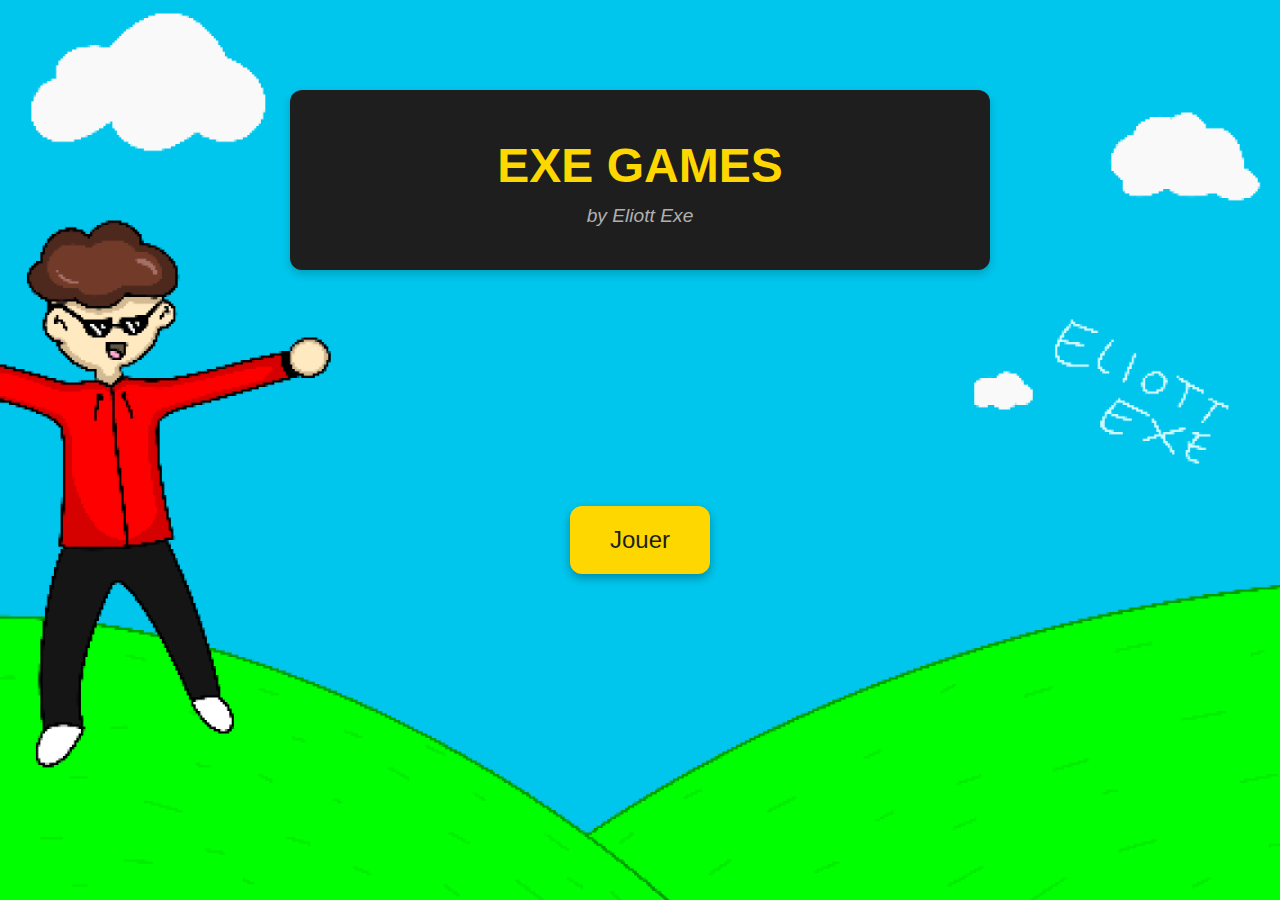
==== index.html @ 991b6eba "Update index.html" ====
<!DOCTYPE html>
<html lang="en">
<head>
    <meta charset="UTF-8">
    <meta name="viewport" content="width=device-width, initial-scale=1.0">
    <title>Exe Games - Home</title>
    <link rel="stylesheet" href="home.css">
</head>
<body>
    <header>
        <h1>Exe Games</h1>
        <p>by Eliott Exe</p>
    </header>

    <!-- Bouton jouer -->
    <div id="play-container">
        <button id="play-button">Jouer</button>
    </div>

    <!-- Lien vers les jeux -->
    <main id="game-section" class="hidden">
        <section>
            <h3>Exe Games (Original)</h3>
            <a href="Jeux/EvenMore/index.html">Even More</a>
        </section>
    </main>

    <audio id="background-music" loop>
        <source src="Musiques/home.mp3" type="audio/mpeg">
    </audio>

    <script>
        const playButton = document.getElementById("play-button");
        const gameSection = document.getElementById("game-section");
        const music = document.getElementById("background-music");

        playButton.addEventListener("click", () => {
            // Lancer la musique
            music.play();

            // Afficher les jeux avec une animation
            gameSection.classList.remove("hidden");
            gameSection.classList.add("fade-in");

            // Masquer le bouton "Jouer"
            playButton.parentElement.style.display = "none";
        });
    </script>
</body>
</html>
---- home.css ----
/* Global Styles */
* {
    margin: 0;
    padding: 0;
    box-sizing: border-box;
    font-family: 'Segoe UI', Tahoma, Geneva, Verdana, sans-serif;
}

body {
    background-image: url('Images/background0.png');
    background-size: cover;
    background-repeat: no-repeat;
    background-position: center;
    background-attachment: fixed; /* Permet d'éviter les coupures sur petits écrans */
    color: #E0E0E0;
    font-size: 16px;
    line-height: 1.5;
    display: flex;
    flex-direction: column;
    justify-content: center;
    align-items: center;
    min-height: 100vh;
    padding: 20px;
}

h1, h3 {
    font-family: 'Roboto', sans-serif;
    font-weight: 700;
}

/* Header */
header {
    text-align: center;
    background-color: #1E1E1E;
    border-radius: 12px;
    padding: 40px 20px;
    width: 100%;
    max-width: 700px;
    box-shadow: 0 4px 10px rgba(0, 0, 0, 0.2);
}

header h1 {
    font-size: 3rem;
    color: #FFD700;
    text-transform: uppercase;
}

header p {
    font-size: 1.2rem;
    color: #B0B0B0;
    font-style: italic;
}

/* Links Section */
#link {
    display: flex;
    justify-content: center;
    gap: 30px;
    margin-top: 30px;
}

#link a {
    display: block;
    transition: transform 0.3s ease, box-shadow 0.3s ease;
}

#link img {
    width: 60px;
    height: 60px;
    border-radius: 50%;
    object-fit: cover;
    transition: transform 0.3s ease, box-shadow 0.3s ease;
}

#link img:hover {
    transform: scale(1.1);
    box-shadow: 0 0 15px rgba(255, 215, 0, 0.7);
}

/* Main Content */
main {
    display: flex;
    flex-direction: column;
    gap: 40px;
    margin-top: 50px;
    width: 100%;
    max-width: 900px;
}

section {
    background-color: #1E1E1E;
    border-radius: 8px;
    padding: 30px;
    box-shadow: 0 4px 10px rgba(0, 0, 0, 0.2);
}

section h3 {
    font-size: 2rem;
    color: #FFD700;
    margin-bottom: 15px;
    text-transform: uppercase;
    letter-spacing: 2px;
}

section a {
    display: block;
    font-size: 1.2rem;
    color: #E0E0E0;
    text-decoration: none;
    padding: 10px 0;
    text-align: center;
    transition: color 0.3s ease, padding-left 0.3s ease;
}

section a:hover {
    color: #FFD700;
    padding-left: 10px;
    text-shadow: 0 0 5px rgba(255, 215, 0, 0.8);
}

/* Masquer initialement la section des jeux */
.hidden {
    display: none;
}

/* Animation pour l'affichage des jeux */
.fade-in {
    animation: fadeIn 1s ease-in-out forwards;
}

@keyframes fadeIn {
    0% {
        opacity: 0;
        transform: translateY(20px);
    }
    100% {
        opacity: 1;
        transform: translateY(0);
    }
}

/* Styles pour le bouton "Jouer" */
#play-container {
    display: flex;
    justify-content: center;
    align-items: center;
    min-height: 60vh; /* Utilisation de min-height pour éviter les problèmes sur petits écrans */
    width: 100%;
}

#play-button {
    background-color: #FFD700;
    color: #1E1E1E;
    font-size: 1.5rem;
    padding: 20px 40px;
    border: none;
    border-radius: 12px;
    cursor: pointer;
    transition: transform 0.3s ease, background-color 0.3s ease, box-shadow 0.3s ease;
    box-shadow: 0 4px 10px rgba(0, 0, 0, 0.3);
}

#play-button:hover {
    background-color: #E0E0E0;
    color: #FFD700;
    transform: scale(1.1);
    box-shadow: 0 4px 15px rgba(255, 215, 0, 0.7);
}

#play-button:focus {
    outline: none;
    box-shadow: 0 0 10px rgba(255, 215, 0, 1);
}

/* Responsive Design */

/* Tablettes et petits écrans */
@media (max-width: 768px) {
    header {
        padding: 30px 15px;
    }

    header h1 {
        font-size: 2.5rem;
    }

    #link {
        flex-wrap: wrap;
        gap: 20px;
    }

    main {
        margin-top: 30px;
    }

    section {
        padding: 20px;
    }

    section h3 {
        font-size: 1.8rem;
    }

    section a {
        font-size: 1.1rem;
    }

    #play-button {
        font-size: 1.3rem;
        padding: 18px 36px;
    }
}

/* Smartphones et très petits écrans */
@media (max-width: 480px) {
    header {
        padding: 20px 10px;
    }

    header h1 {
        font-size: 2rem;
    }

    header p {
        font-size: 1rem;
    }

    #play-button {
        font-size: 1.2rem;
        padding: 15px 30px;
    }

    section {
        padding: 15px;
    }

    section h3 {
        font-size: 1.5rem;
    }

    section a {
        font-size: 1rem;
    }

    #play-container {
        min-height: 50vh; /* Réduction pour éviter que le bouton prenne trop de place */
    }
}
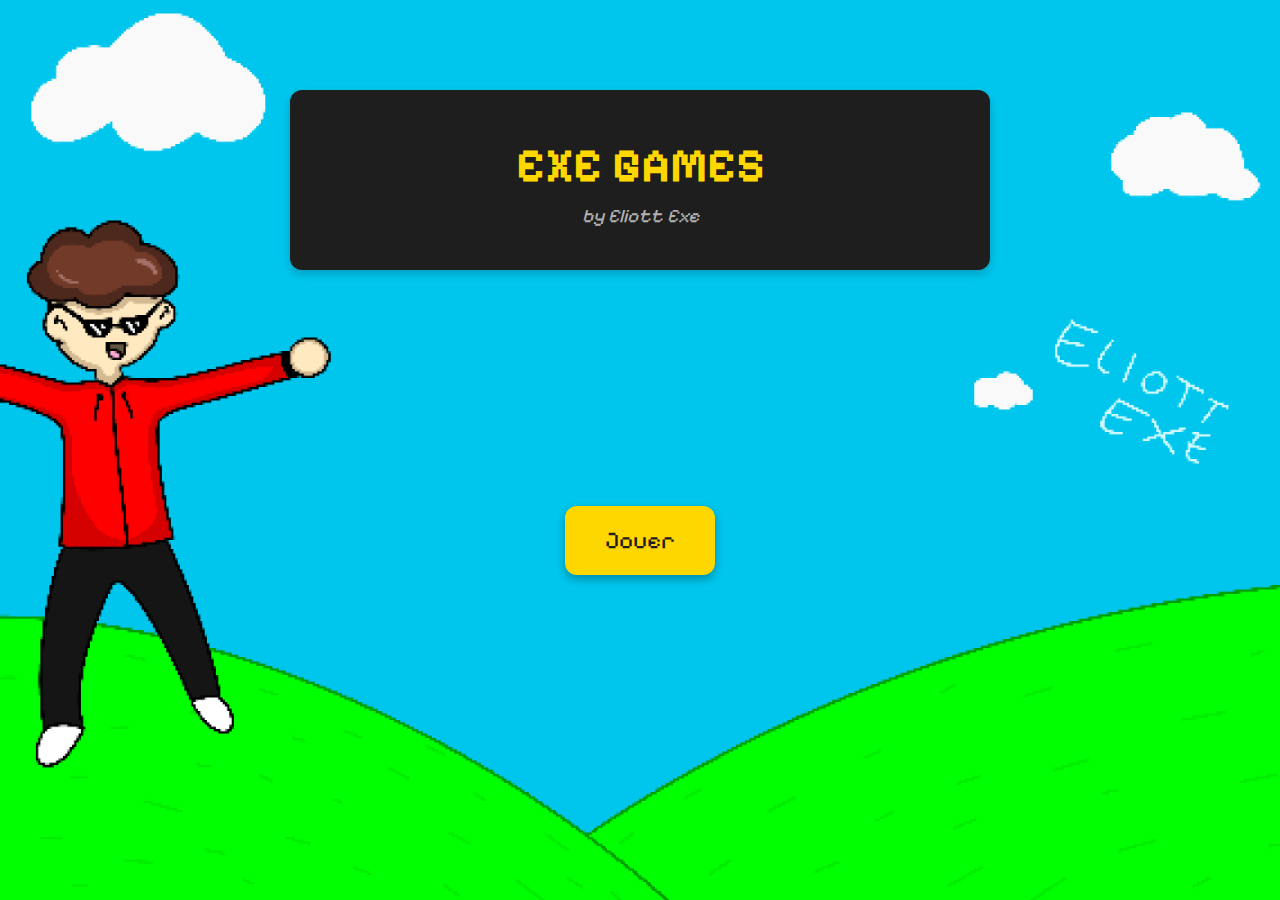
==== commit 8ecfe54f: "Update index.html" ====
--- a/index.html
+++ b/index.html
@@ -4,45 +4,244 @@
     <meta charset="UTF-8">
     <meta name="viewport" content="width=device-width, initial-scale=1.0">
     <title>Exe Games - Home</title>
-    <link rel="stylesheet" href="home.css">
+    <link rel="preconnect" href="https://fonts.googleapis.com">
+    <link rel="preconnect" href="https://fonts.gstatic.com" crossorigin>
+    <link href="https://fonts.googleapis.com/css2?family=Pixelify+Sans:wght@400..700&display=swap" rel="stylesheet">
+    <style>
+        * {
+            margin: 0;
+            padding: 0;
+            box-sizing: border-box;
+            font-family: 'Pixelify Sans', sans-serif;
+        }
+
+        body {
+            background-image: url('Images/background0.png');
+            background-size: cover;
+            background-repeat: no-repeat;
+            background-position: center;
+            background-attachment: fixed;
+            color: #E0E0E0;
+            font-size: 16px;
+            line-height: 1.5;
+            display: flex;
+            flex-direction: column;
+            justify-content: center;
+            align-items: center;
+            min-height: 100vh;
+            padding: 20px;
+        }
+
+        h1, h3 {
+            font-weight: 700;
+        }
+
+        header {
+            text-align: center;
+            background-color: #1E1E1E;
+            border-radius: 12px;
+            padding: 40px 20px;
+            width: 100%;
+            max-width: 700px;
+            box-shadow: 0 4px 10px rgba(0, 0, 0, 0.2);
+        }
+
+        header h1 {
+            font-size: 3rem;
+            color: #FFD700;
+            text-transform: uppercase;
+        }
+
+        header p {
+            font-size: 1.2rem;
+            color: #B0B0B0;
+            font-style: italic;
+        }
+
+        main {
+            display: flex;
+            flex-direction: column;
+            gap: 40px;
+            margin-top: 50px;
+            width: 100%;
+            max-width: 900px;
+        }
+
+        section {
+            background-color: #1E1E1E;
+            border-radius: 8px;
+            padding: 30px;
+            box-shadow: 0 4px 10px rgba(0, 0, 0, 0.2);
+        }
+
+        section h3 {
+            font-size: 2rem;
+            color: #FFD700;
+            margin-bottom: 15px;
+            text-transform: uppercase;
+            letter-spacing: 2px;
+        }
+
+        section a {
+            display: block;
+            font-size: 1.2rem;
+            color: #E0E0E0;
+            text-decoration: none;
+            padding: 10px 0;
+            text-align: center;
+            transition: color 0.3s ease, padding-left 0.3s ease;
+        }
+
+        section a:hover {
+            color: #FFD700;
+            padding-left: 10px;
+            text-shadow: 0 0 5px rgba(255, 215, 0, 0.8);
+        }
+
+        .hidden {
+            display: none;
+        }
+
+        .fade-in {
+            animation: fadeIn 1s ease-in-out forwards;
+        }
+
+        @keyframes fadeIn {
+            0% {
+                opacity: 0;
+                transform: translateY(20px);
+            }
+            100% {
+                opacity: 1;
+                transform: translateY(0);
+            }
+        }
+
+        #play-container {
+            display: flex;
+            justify-content: center;
+            align-items: center;
+            min-height: 60vh;
+            width: 100%;
+        }
+
+        #play-button {
+            background-color: #FFD700;
+            color: #1E1E1E;
+            font-size: 1.5rem;
+            padding: 20px 40px;
+            border: none;
+            border-radius: 12px;
+            cursor: pointer;
+            transition: transform 0.3s ease, background-color 0.3s ease, box-shadow 0.3s ease;
+            box-shadow: 0 4px 10px rgba(0, 0, 0, 0.3);
+        }
+
+        #play-button:hover {
+            background-color: #E0E0E0;
+            color: #FFD700;
+            transform: scale(1.1);
+            box-shadow: 0 4px 15px rgba(255, 215, 0, 0.7);
+        }
+
+        #play-button:focus {
+            outline: none;
+            box-shadow: 0 0 10px rgba(255, 215, 0, 1);
+        }
+
+        @media (max-width: 768px) {
+            header {
+                padding: 30px 15px;
+            }
+
+            header h1 {
+                font-size: 2.5rem;
+            }
+
+            main {
+                margin-top: 30px;
+            }
+
+            section {
+                padding: 20px;
+            }
+
+            section h3 {
+                font-size: 1.8rem;
+            }
+
+            section a {
+                font-size: 1.1rem;
+            }
+
+            #play-button {
+                font-size: 1.3rem;
+                padding: 18px 36px;
+            }
+        }
+
+        @media (max-width: 480px) {
+            header {
+                padding: 20px 10px;
+            }
+
+            header h1 {
+                font-size: 2rem;
+            }
+
+            header p {
+                font-size: 1rem;
+            }
+
+            #play-button {
+                font-size: 1.2rem;
+                padding: 15px 30px;
+            }
+
+            section {
+                padding: 15px;
+            }
+
+            section h3 {
+                font-size: 1.5rem;
+            }
+
+            section a {
+                font-size: 1rem;
+            }
+
+            #play-container {
+                min-height: 50vh;
+            }
+        }
+    </style>
 </head>
 <body>
     <header>
         <h1>Exe Games</h1>
         <p>by Eliott Exe</p>
     </header>
-
-    <!-- Bouton jouer -->
     <div id="play-container">
         <button id="play-button">Jouer</button>
     </div>
-
-    <!-- Lien vers les jeux -->
     <main id="game-section" class="hidden">
         <section>
             <h3>Exe Games (Original)</h3>
-            <a href="Jeux/EvenMore/index.html">Even More</a>
+            <a href="Jeux/even_more.html">Even More</a>
         </section>
     </main>
-
     <audio id="background-music" loop>
         <source src="Musiques/home.mp3" type="audio/mpeg">
     </audio>
-
     <script>
         const playButton = document.getElementById("play-button");
         const gameSection = document.getElementById("game-section");
         const music = document.getElementById("background-music");
 
         playButton.addEventListener("click", () => {
-            // Lancer la musique
             music.play();
-
-            // Afficher les jeux avec une animation
             gameSection.classList.remove("hidden");
             gameSection.classList.add("fade-in");
-
-            // Masquer le bouton "Jouer"
             playButton.parentElement.style.display = "none";
         });
     </script>
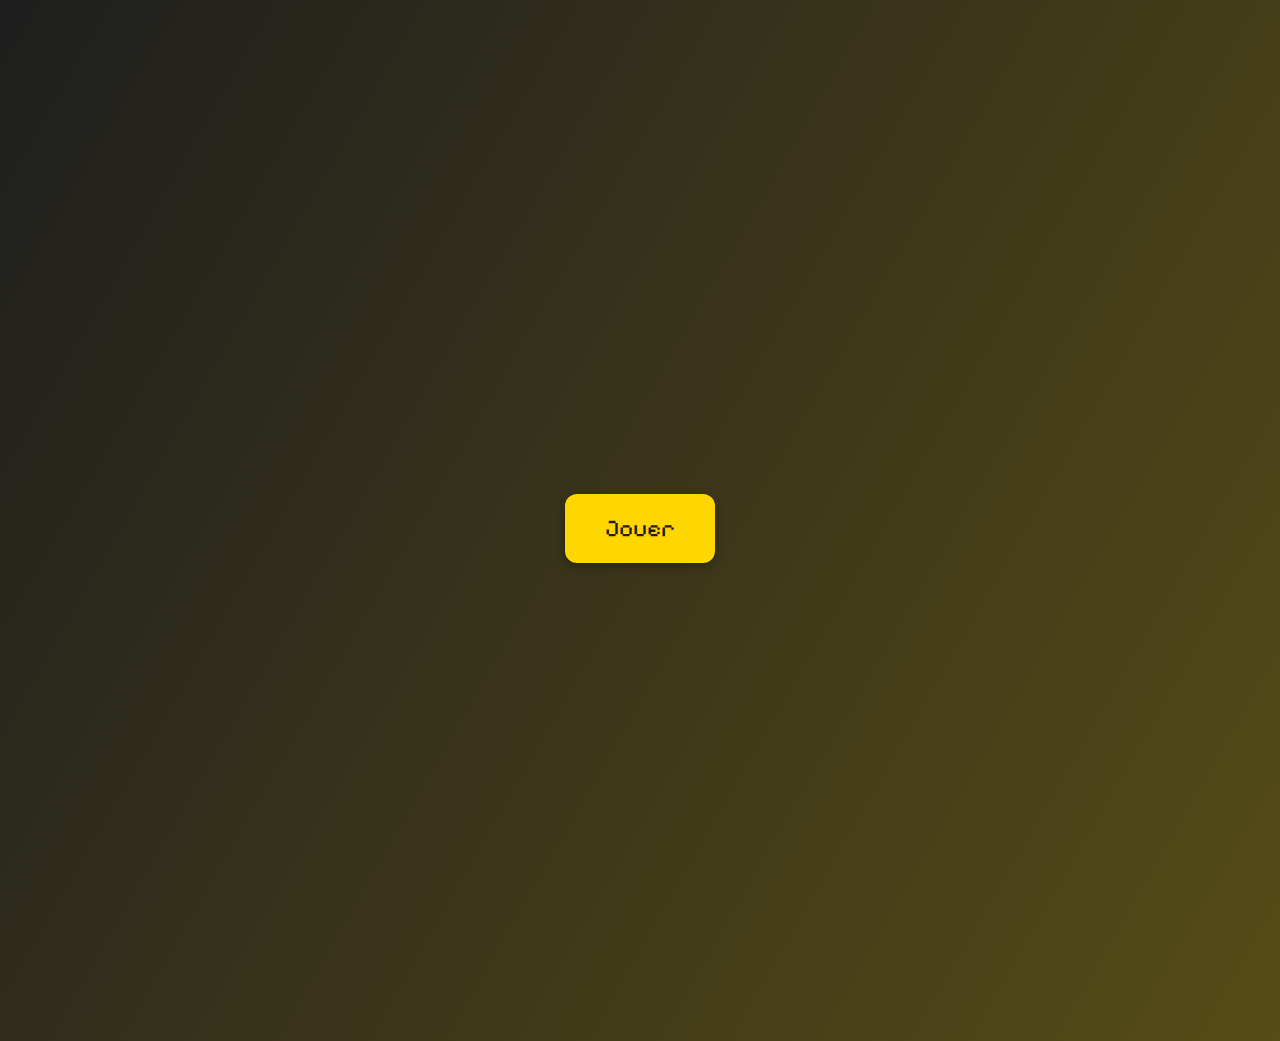
==== commit c6dbc744: "Update index.html" ====
--- a/index.html
+++ b/index.html
@@ -16,11 +16,9 @@
         }
 
         body {
-            background-image: url('Images/background0.png');
-            background-size: cover;
-            background-repeat: no-repeat;
-            background-position: center;
-            background-attachment: fixed;
+            background: linear-gradient(120deg, #1E1E1E, #FFD700);
+            background-size: 400% 400%;
+            animation: gradientAnimation 10s ease infinite;
             color: #E0E0E0;
             font-size: 16px;
             line-height: 1.5;
@@ -32,6 +30,18 @@
             padding: 20px;
         }
 
+        @keyframes gradientAnimation {
+            0% {
+                background-position: 0% 50%;
+            }
+            50% {
+                background-position: 100% 50%;
+            }
+            100% {
+                background-position: 0% 50%;
+            }
+        }
+
         h1, h3 {
             font-weight: 700;
         }
@@ -44,6 +54,20 @@
             width: 100%;
             max-width: 700px;
             box-shadow: 0 4px 10px rgba(0, 0, 0, 0.2);
+            animation: slideIn 1s ease-out forwards;
+            transform: translateY(-50px);
+            opacity: 0;
+        }
+
+        @keyframes slideIn {
+            0% {
+                opacity: 0;
+                transform: translateY(-50px);
+            }
+            100% {
+                opacity: 1;
+                transform: translateY(0);
+            }
         }
 
         header h1 {
@@ -56,6 +80,22 @@
             font-size: 1.2rem;
             color: #B0B0B0;
             font-style: italic;
+        }
+
+        #music-indicator {
+            font-size: 2rem;
+            color: #FFD700;
+            animation: pulse 1.5s infinite;
+            margin-top: 10px;
+        }
+
+        @keyframes pulse {
+            0%, 100% {
+                transform: scale(1);
+            }
+            50% {
+                transform: scale(1.2);
+            }
         }
 
         main {
@@ -72,6 +112,20 @@
             border-radius: 8px;
             padding: 30px;
             box-shadow: 0 4px 10px rgba(0, 0, 0, 0.2);
+            opacity: 0;
+            transform: scale(0.9);
+            animation: sectionReveal 0.8s ease-out forwards;
+        }
+
+        @keyframes sectionReveal {
+            0% {
+                opacity: 0;
+                transform: scale(0.9);
+            }
+            100% {
+                opacity: 1;
+                transform: scale(1);
+            }
         }
 
         section h3 {
@@ -89,32 +143,30 @@
             text-decoration: none;
             padding: 10px 0;
             text-align: center;
+            position: relative;
+            overflow: hidden;
             transition: color 0.3s ease, padding-left 0.3s ease;
         }
 
+        section a::after {
+            content: '';
+            position: absolute;
+            bottom: 0;
+            left: 0;
+            width: 100%;
+            height: 2px;
+            background-color: #FFD700;
+            transform: translateX(-100%);
+            transition: transform 0.3s ease-in-out;
+        }
+
         section a:hover {
             color: #FFD700;
             padding-left: 10px;
-            text-shadow: 0 0 5px rgba(255, 215, 0, 0.8);
-        }
-
-        .hidden {
-            display: none;
-        }
-
-        .fade-in {
-            animation: fadeIn 1s ease-in-out forwards;
-        }
-
-        @keyframes fadeIn {
-            0% {
-                opacity: 0;
-                transform: translateY(20px);
-            }
-            100% {
-                opacity: 1;
-                transform: translateY(0);
-            }
+        }
+
+        section a:hover::after {
+            transform: translateX(0);
         }
 
         #play-container {
@@ -123,6 +175,12 @@
             align-items: center;
             min-height: 60vh;
             width: 100%;
+            transition: opacity 0.5s ease, transform 0.5s ease;
+        }
+
+        .hidden-container {
+            opacity: 0;
+            transform: translateY(-20px);
         }
 
         #play-button {
@@ -148,78 +206,13 @@
             outline: none;
             box-shadow: 0 0 10px rgba(255, 215, 0, 1);
         }
-
-        @media (max-width: 768px) {
-            header {
-                padding: 30px 15px;
-            }
-
-            header h1 {
-                font-size: 2.5rem;
-            }
-
-            main {
-                margin-top: 30px;
-            }
-
-            section {
-                padding: 20px;
-            }
-
-            section h3 {
-                font-size: 1.8rem;
-            }
-
-            section a {
-                font-size: 1.1rem;
-            }
-
-            #play-button {
-                font-size: 1.3rem;
-                padding: 18px 36px;
-            }
-        }
-
-        @media (max-width: 480px) {
-            header {
-                padding: 20px 10px;
-            }
-
-            header h1 {
-                font-size: 2rem;
-            }
-
-            header p {
-                font-size: 1rem;
-            }
-
-            #play-button {
-                font-size: 1.2rem;
-                padding: 15px 30px;
-            }
-
-            section {
-                padding: 15px;
-            }
-
-            section h3 {
-                font-size: 1.5rem;
-            }
-
-            section a {
-                font-size: 1rem;
-            }
-
-            #play-container {
-                min-height: 50vh;
-            }
-        }
     </style>
 </head>
 <body>
     <header>
         <h1>Exe Games</h1>
         <p>by Eliott Exe</p>
+        <div id="music-indicator" class="hidden">🎵</div>
     </header>
     <div id="play-container">
         <button id="play-button">Jouer</button>
@@ -236,13 +229,18 @@
     <script>
         const playButton = document.getElementById("play-button");
         const gameSection = document.getElementById("game-section");
+        const playContainer = document.getElementById("play-container");
         const music = document.getElementById("background-music");
+        const musicIndicator = document.getElementById("music-indicator");
 
         playButton.addEventListener("click", () => {
             music.play();
+            musicIndicator.classList.remove("hidden");
             gameSection.classList.remove("hidden");
-            gameSection.classList.add("fade-in");
-            playButton.parentElement.style.display = "none";
+            playContainer.classList.add("hidden-container");
+            setTimeout(() => {
+                playContainer.style.display = "none";
+            }, 500);
         });
     </script>
 </body>
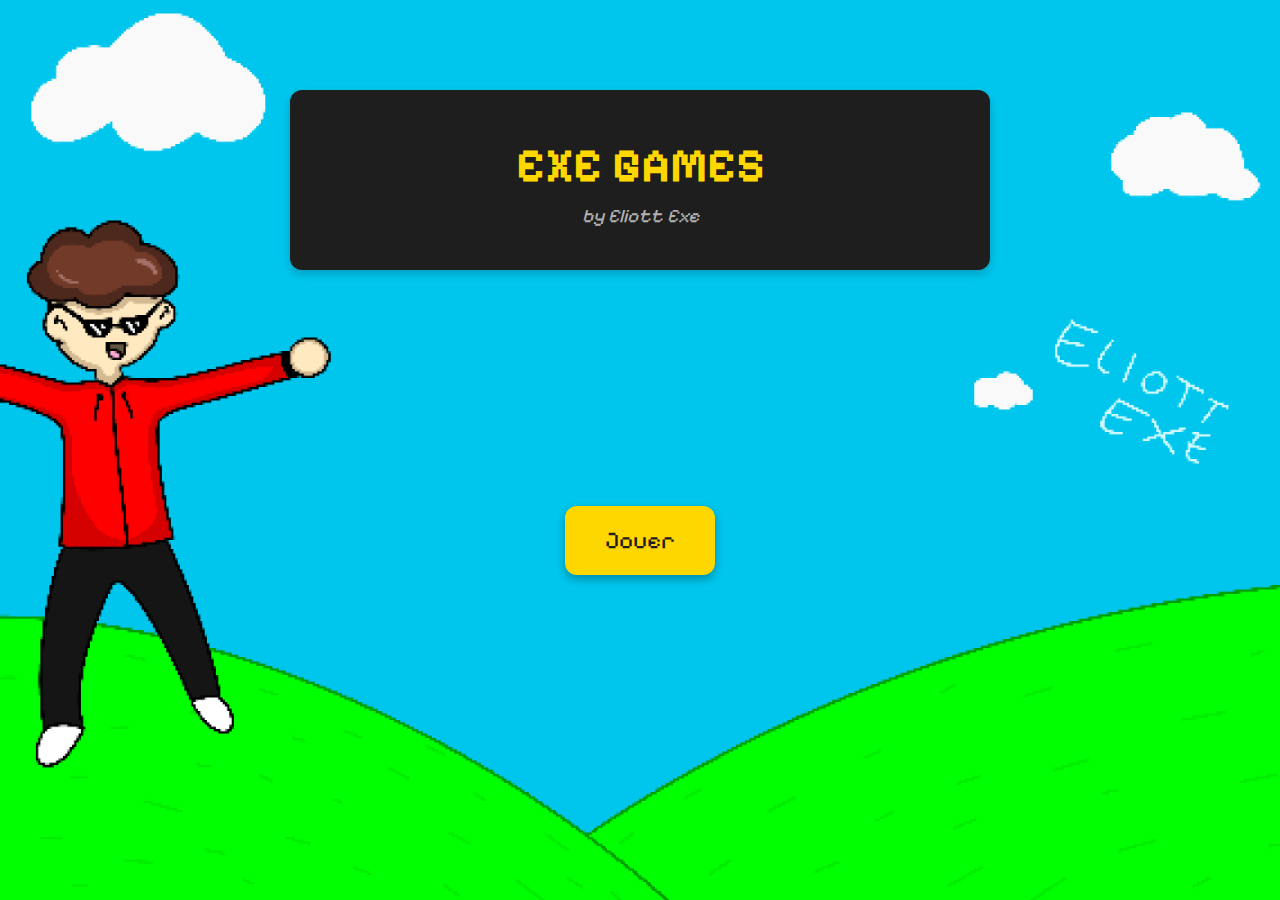
==== commit 5e969498: "Update index.html" ====
--- a/index.html
+++ b/index.html
@@ -16,9 +16,11 @@
         }
 
         body {
-            background: linear-gradient(120deg, #1E1E1E, #FFD700);
-            background-size: 400% 400%;
-            animation: gradientAnimation 10s ease infinite;
+            background-image: url('Images/background0.png');
+            background-size: cover;
+            background-repeat: no-repeat;
+            background-position: center;
+            background-attachment: fixed;
             color: #E0E0E0;
             font-size: 16px;
             line-height: 1.5;
@@ -28,17 +30,18 @@
             align-items: center;
             min-height: 100vh;
             padding: 20px;
-        }
-
-        @keyframes gradientAnimation {
-            0% {
-                background-position: 0% 50%;
+            animation: moveBackground 10s infinite linear;
+        }
+
+        @keyframes moveBackground {
+            0% {
+                background-position: center;
             }
             50% {
-                background-position: 100% 50%;
-            }
-            100% {
-                background-position: 0% 50%;
+                background-position: right;
+            }
+            100% {
+                background-position: center;
             }
         }
 
@@ -54,19 +57,17 @@
             width: 100%;
             max-width: 700px;
             box-shadow: 0 4px 10px rgba(0, 0, 0, 0.2);
-            animation: slideIn 1s ease-out forwards;
-            transform: translateY(-50px);
-            opacity: 0;
-        }
-
-        @keyframes slideIn {
-            0% {
-                opacity: 0;
-                transform: translateY(-50px);
-            }
-            100% {
-                opacity: 1;
-                transform: translateY(0);
+            animation: slideDown 1.5s ease-out;
+        }
+
+        @keyframes slideDown {
+            0% {
+                transform: translateY(-30px);
+                opacity: 0;
+            }
+            100% {
+                transform: translateY(0);
+                opacity: 1;
             }
         }
 
@@ -74,28 +75,24 @@
             font-size: 3rem;
             color: #FFD700;
             text-transform: uppercase;
+            animation: textZoomIn 1.5s ease-out;
+        }
+
+        @keyframes textZoomIn {
+            0% {
+                transform: scale(0.5);
+                opacity: 0;
+            }
+            100% {
+                transform: scale(1);
+                opacity: 1;
+            }
         }
 
         header p {
             font-size: 1.2rem;
             color: #B0B0B0;
             font-style: italic;
-        }
-
-        #music-indicator {
-            font-size: 2rem;
-            color: #FFD700;
-            animation: pulse 1.5s infinite;
-            margin-top: 10px;
-        }
-
-        @keyframes pulse {
-            0%, 100% {
-                transform: scale(1);
-            }
-            50% {
-                transform: scale(1.2);
-            }
         }
 
         main {
@@ -105,6 +102,18 @@
             margin-top: 50px;
             width: 100%;
             max-width: 900px;
+            animation: fadeInMain 2s ease-in-out;
+        }
+
+        @keyframes fadeInMain {
+            0% {
+                opacity: 0;
+                transform: translateY(30px);
+            }
+            100% {
+                opacity: 1;
+                transform: translateY(0);
+            }
         }
 
         section {
@@ -112,19 +121,17 @@
             border-radius: 8px;
             padding: 30px;
             box-shadow: 0 4px 10px rgba(0, 0, 0, 0.2);
-            opacity: 0;
-            transform: scale(0.9);
-            animation: sectionReveal 0.8s ease-out forwards;
-        }
-
-        @keyframes sectionReveal {
-            0% {
-                opacity: 0;
-                transform: scale(0.9);
-            }
-            100% {
-                opacity: 1;
-                transform: scale(1);
+            animation: fadeInSection 1.5s ease-out;
+        }
+
+        @keyframes fadeInSection {
+            0% {
+                opacity: 0;
+                transform: translateY(20px);
+            }
+            100% {
+                opacity: 1;
+                transform: translateY(0);
             }
         }
 
@@ -143,30 +150,44 @@
             text-decoration: none;
             padding: 10px 0;
             text-align: center;
-            position: relative;
-            overflow: hidden;
             transition: color 0.3s ease, padding-left 0.3s ease;
-        }
-
-        section a::after {
-            content: '';
-            position: absolute;
-            bottom: 0;
-            left: 0;
-            width: 100%;
-            height: 2px;
-            background-color: #FFD700;
-            transform: translateX(-100%);
-            transition: transform 0.3s ease-in-out;
+            animation: slideIn 1s ease-out;
+        }
+
+        @keyframes slideIn {
+            0% {
+                transform: translateX(-20px);
+                opacity: 0;
+            }
+            100% {
+                transform: translateX(0);
+                opacity: 1;
+            }
         }
 
         section a:hover {
             color: #FFD700;
             padding-left: 10px;
-        }
-
-        section a:hover::after {
-            transform: translateX(0);
+            text-shadow: 0 0 5px rgba(255, 215, 0, 0.8);
+        }
+
+        .hidden {
+            display: none;
+        }
+
+        .fade-in {
+            animation: fadeIn 1s ease-in-out forwards;
+        }
+
+        @keyframes fadeIn {
+            0% {
+                opacity: 0;
+                transform: translateY(20px);
+            }
+            100% {
+                opacity: 1;
+                transform: translateY(0);
+            }
         }
 
         #play-container {
@@ -175,12 +196,18 @@
             align-items: center;
             min-height: 60vh;
             width: 100%;
-            transition: opacity 0.5s ease, transform 0.5s ease;
-        }
-
-        .hidden-container {
-            opacity: 0;
-            transform: translateY(-20px);
+            animation: fadeInContainer 2s ease-out;
+        }
+
+        @keyframes fadeInContainer {
+            0% {
+                opacity: 0;
+                transform: translateY(20px);
+            }
+            100% {
+                opacity: 1;
+                transform: translateY(0);
+            }
         }
 
         #play-button {
@@ -206,13 +233,78 @@
             outline: none;
             box-shadow: 0 0 10px rgba(255, 215, 0, 1);
         }
+
+        @media (max-width: 768px) {
+            header {
+                padding: 30px 15px;
+            }
+
+            header h1 {
+                font-size: 2.5rem;
+            }
+
+            main {
+                margin-top: 30px;
+            }
+
+            section {
+                padding: 20px;
+            }
+
+            section h3 {
+                font-size: 1.8rem;
+            }
+
+            section a {
+                font-size: 1.1rem;
+            }
+
+            #play-button {
+                font-size: 1.3rem;
+                padding: 18px 36px;
+            }
+        }
+
+        @media (max-width: 480px) {
+            header {
+                padding: 20px 10px;
+            }
+
+            header h1 {
+                font-size: 2rem;
+            }
+
+            header p {
+                font-size: 1rem;
+            }
+
+            #play-button {
+                font-size: 1.2rem;
+                padding: 15px 30px;
+            }
+
+            section {
+                padding: 15px;
+            }
+
+            section h3 {
+                font-size: 1.5rem;
+            }
+
+            section a {
+                font-size: 1rem;
+            }
+
+            #play-container {
+                min-height: 50vh;
+            }
+        }
     </style>
 </head>
 <body>
     <header>
         <h1>Exe Games</h1>
         <p>by Eliott Exe</p>
-        <div id="music-indicator" class="hidden">🎵</div>
     </header>
     <div id="play-container">
         <button id="play-button">Jouer</button>
@@ -229,18 +321,13 @@
     <script>
         const playButton = document.getElementById("play-button");
         const gameSection = document.getElementById("game-section");
-        const playContainer = document.getElementById("play-container");
         const music = document.getElementById("background-music");
-        const musicIndicator = document.getElementById("music-indicator");
 
         playButton.addEventListener("click", () => {
             music.play();
-            musicIndicator.classList.remove("hidden");
             gameSection.classList.remove("hidden");
-            playContainer.classList.add("hidden-container");
-            setTimeout(() => {
-                playContainer.style.display = "none";
-            }, 500);
+            gameSection.classList.add("fade-in");
+            playButton.parentElement.style.display = "none";
         });
     </script>
 </body>
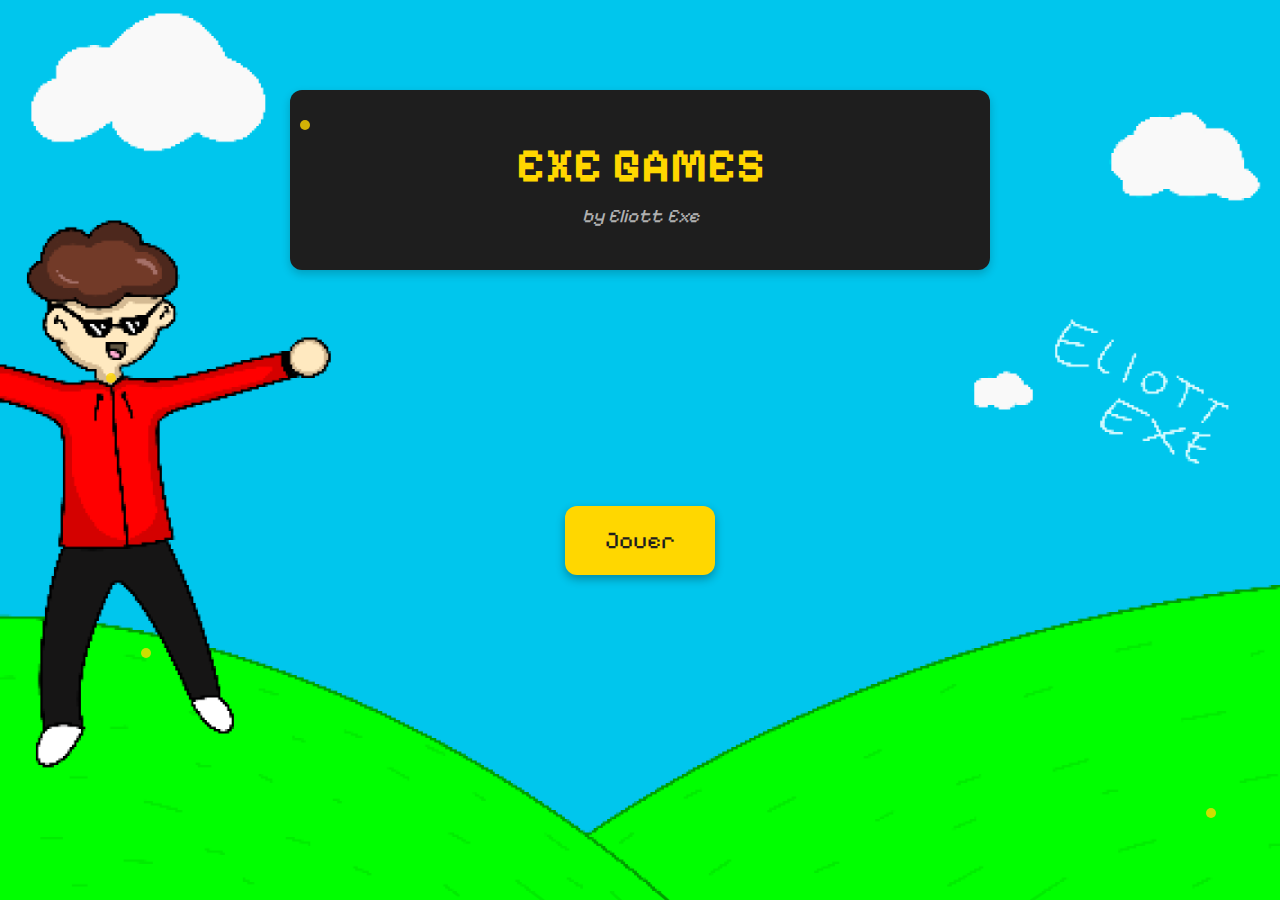
==== commit 0f1f8a29: "Update index.html" ====
--- a/index.html
+++ b/index.html
@@ -30,19 +30,6 @@
             align-items: center;
             min-height: 100vh;
             padding: 20px;
-            animation: moveBackground 10s infinite linear;
-        }
-
-        @keyframes moveBackground {
-            0% {
-                background-position: center;
-            }
-            50% {
-                background-position: right;
-            }
-            100% {
-                background-position: center;
-            }
         }
 
         h1, h3 {
@@ -234,71 +221,47 @@
             box-shadow: 0 0 10px rgba(255, 215, 0, 1);
         }
 
-        @media (max-width: 768px) {
-            header {
-                padding: 30px 15px;
-            }
-
-            header h1 {
-                font-size: 2.5rem;
-            }
-
-            main {
-                margin-top: 30px;
-            }
-
-            section {
-                padding: 20px;
-            }
-
-            section h3 {
-                font-size: 1.8rem;
-            }
-
-            section a {
-                font-size: 1.1rem;
-            }
-
-            #play-button {
-                font-size: 1.3rem;
-                padding: 18px 36px;
-            }
-        }
-
-        @media (max-width: 480px) {
-            header {
-                padding: 20px 10px;
-            }
-
-            header h1 {
-                font-size: 2rem;
-            }
-
-            header p {
-                font-size: 1rem;
-            }
-
-            #play-button {
-                font-size: 1.2rem;
-                padding: 15px 30px;
-            }
-
-            section {
-                padding: 15px;
-            }
-
-            section h3 {
-                font-size: 1.5rem;
-            }
-
-            section a {
-                font-size: 1rem;
-            }
-
-            #play-container {
-                min-height: 50vh;
-            }
-        }
+        /* Particle Animation */
+        .particle {
+            position: absolute;
+            width: 10px;
+            height: 10px;
+            background-color: rgba(255, 215, 0, 0.8);
+            border-radius: 50%;
+            animation: particleAnimation 2s infinite;
+        }
+
+        @keyframes particleAnimation {
+            0% {
+                transform: translate(0, 0);
+                opacity: 1;
+            }
+            100% {
+                transform: translate(calc(100vw * 0.5), calc(100vh * 0.5));
+                opacity: 0;
+            }
+        }
+
+        /* More fun with a click effect */
+        .click-effect {
+            position: absolute;
+            border-radius: 50%;
+            background-color: rgba(255, 215, 0, 0.3);
+            pointer-events: none;
+            animation: clickEffect 0.6s ease-out;
+        }
+
+        @keyframes clickEffect {
+            0% {
+                transform: scale(0);
+                opacity: 1;
+            }
+            100% {
+                transform: scale(4);
+                opacity: 0;
+            }
+        }
+
     </style>
 </head>
 <body>
@@ -329,6 +292,30 @@
             gameSection.classList.add("fade-in");
             playButton.parentElement.style.display = "none";
         });
+
+        // Particles effect
+        setInterval(() => {
+            const particle = document.createElement("div");
+            particle.classList.add("particle");
+            document.body.appendChild(particle);
+            particle.style.top = `${Math.random() * 100}vh`;
+            particle.style.left = `${Math.random() * 100}vw`;
+            setTimeout(() => {
+                particle.remove();
+            }, 2000);
+        }, 150);
+
+        // Click effect
+        document.body.addEventListener("click", (event) => {
+            const clickEffect = document.createElement("div");
+            clickEffect.classList.add("click-effect");
+            document.body.appendChild(clickEffect);
+            clickEffect.style.left = `${event.pageX - 25}px`;
+            clickEffect.style.top = `${event.pageY - 25}px`;
+            setTimeout(() => {
+                clickEffect.remove();
+            }, 600);
+        });
     </script>
 </body>
 </html>
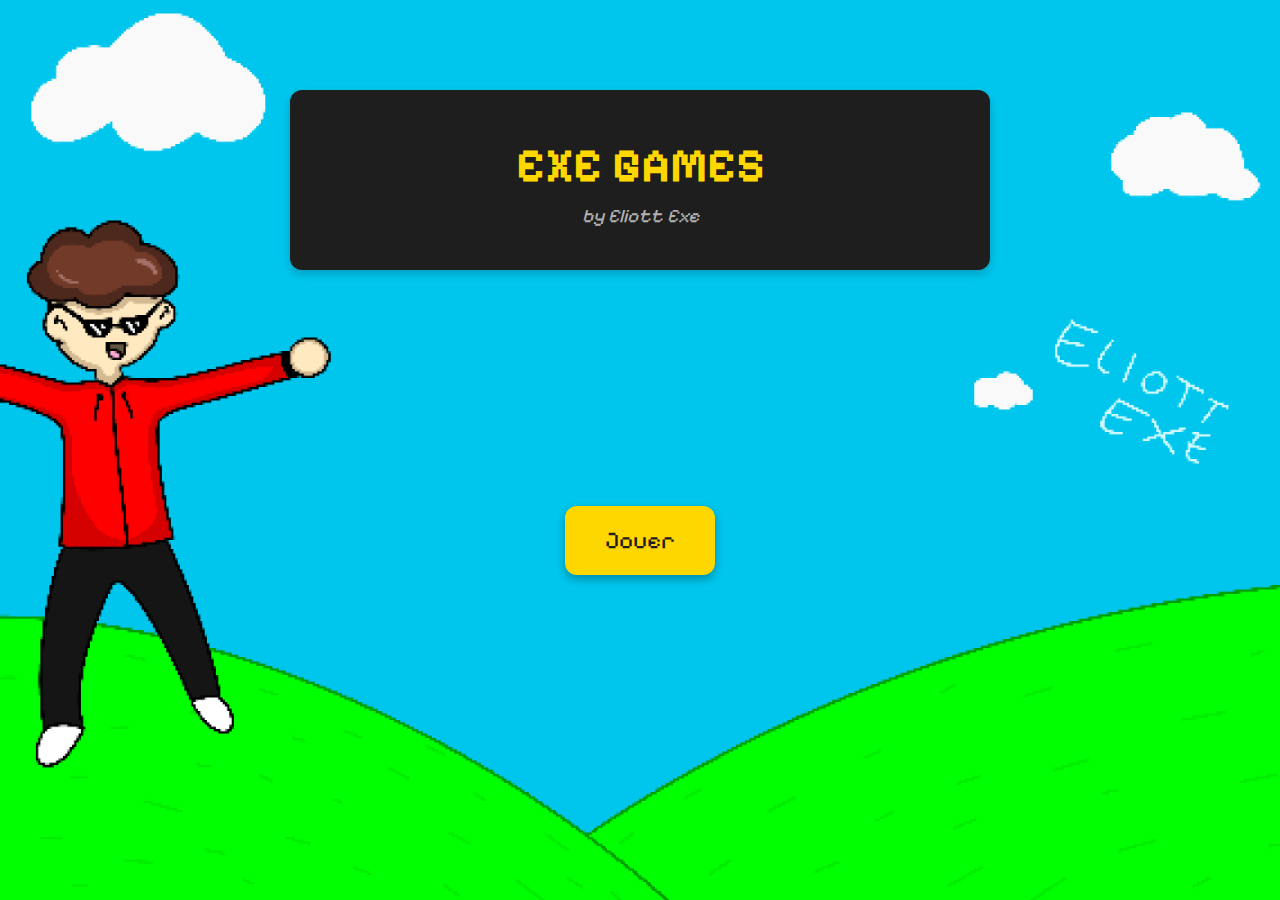
==== commit ffe5bcb0: "Update index.html" ====
--- a/index.html
+++ b/index.html
@@ -128,6 +128,21 @@
             margin-bottom: 15px;
             text-transform: uppercase;
             letter-spacing: 2px;
+            animation: bounceIn 1s ease-out;
+        }
+
+        @keyframes bounceIn {
+            0% {
+                transform: translateY(-20px);
+                opacity: 0;
+            }
+            60% {
+                transform: translateY(10px);
+            }
+            100% {
+                transform: translateY(0);
+                opacity: 1;
+            }
         }
 
         section a {
@@ -156,6 +171,16 @@
             color: #FFD700;
             padding-left: 10px;
             text-shadow: 0 0 5px rgba(255, 215, 0, 0.8);
+            animation: pulse 0.6s infinite alternate;
+        }
+
+        @keyframes pulse {
+            0% {
+                transform: scale(1);
+            }
+            100% {
+                transform: scale(1.1);
+            }
         }
 
         .hidden {
@@ -207,6 +232,16 @@
             cursor: pointer;
             transition: transform 0.3s ease, background-color 0.3s ease, box-shadow 0.3s ease;
             box-shadow: 0 4px 10px rgba(0, 0, 0, 0.3);
+            animation: pulseButton 1s infinite alternate;
+        }
+
+        @keyframes pulseButton {
+            0% {
+                transform: scale(1);
+            }
+            100% {
+                transform: scale(1.05);
+            }
         }
 
         #play-button:hover {
@@ -221,47 +256,71 @@
             box-shadow: 0 0 10px rgba(255, 215, 0, 1);
         }
 
-        /* Particle Animation */
-        .particle {
-            position: absolute;
-            width: 10px;
-            height: 10px;
-            background-color: rgba(255, 215, 0, 0.8);
-            border-radius: 50%;
-            animation: particleAnimation 2s infinite;
-        }
-
-        @keyframes particleAnimation {
-            0% {
-                transform: translate(0, 0);
-                opacity: 1;
-            }
-            100% {
-                transform: translate(calc(100vw * 0.5), calc(100vh * 0.5));
-                opacity: 0;
-            }
-        }
-
-        /* More fun with a click effect */
-        .click-effect {
-            position: absolute;
-            border-radius: 50%;
-            background-color: rgba(255, 215, 0, 0.3);
-            pointer-events: none;
-            animation: clickEffect 0.6s ease-out;
-        }
-
-        @keyframes clickEffect {
-            0% {
-                transform: scale(0);
-                opacity: 1;
-            }
-            100% {
-                transform: scale(4);
-                opacity: 0;
-            }
-        }
-
+        @media (max-width: 768px) {
+            header {
+                padding: 30px 15px;
+            }
+
+            header h1 {
+                font-size: 2.5rem;
+            }
+
+            main {
+                margin-top: 30px;
+            }
+
+            section {
+                padding: 20px;
+            }
+
+            section h3 {
+                font-size: 1.8rem;
+            }
+
+            section a {
+                font-size: 1.1rem;
+            }
+
+            #play-button {
+                font-size: 1.3rem;
+                padding: 18px 36px;
+            }
+        }
+
+        @media (max-width: 480px) {
+            header {
+                padding: 20px 10px;
+            }
+
+            header h1 {
+                font-size: 2rem;
+            }
+
+            header p {
+                font-size: 1rem;
+            }
+
+            #play-button {
+                font-size: 1.2rem;
+                padding: 15px 30px;
+            }
+
+            section {
+                padding: 15px;
+            }
+
+            section h3 {
+                font-size: 1.5rem;
+            }
+
+            section a {
+                font-size: 1rem;
+            }
+
+            #play-container {
+                min-height: 50vh;
+            }
+        }
     </style>
 </head>
 <body>
@@ -292,30 +351,6 @@
             gameSection.classList.add("fade-in");
             playButton.parentElement.style.display = "none";
         });
-
-        // Particles effect
-        setInterval(() => {
-            const particle = document.createElement("div");
-            particle.classList.add("particle");
-            document.body.appendChild(particle);
-            particle.style.top = `${Math.random() * 100}vh`;
-            particle.style.left = `${Math.random() * 100}vw`;
-            setTimeout(() => {
-                particle.remove();
-            }, 2000);
-        }, 150);
-
-        // Click effect
-        document.body.addEventListener("click", (event) => {
-            const clickEffect = document.createElement("div");
-            clickEffect.classList.add("click-effect");
-            document.body.appendChild(clickEffect);
-            clickEffect.style.left = `${event.pageX - 25}px`;
-            clickEffect.style.top = `${event.pageY - 25}px`;
-            setTimeout(() => {
-                clickEffect.remove();
-            }, 600);
-        });
     </script>
 </body>
 </html>
